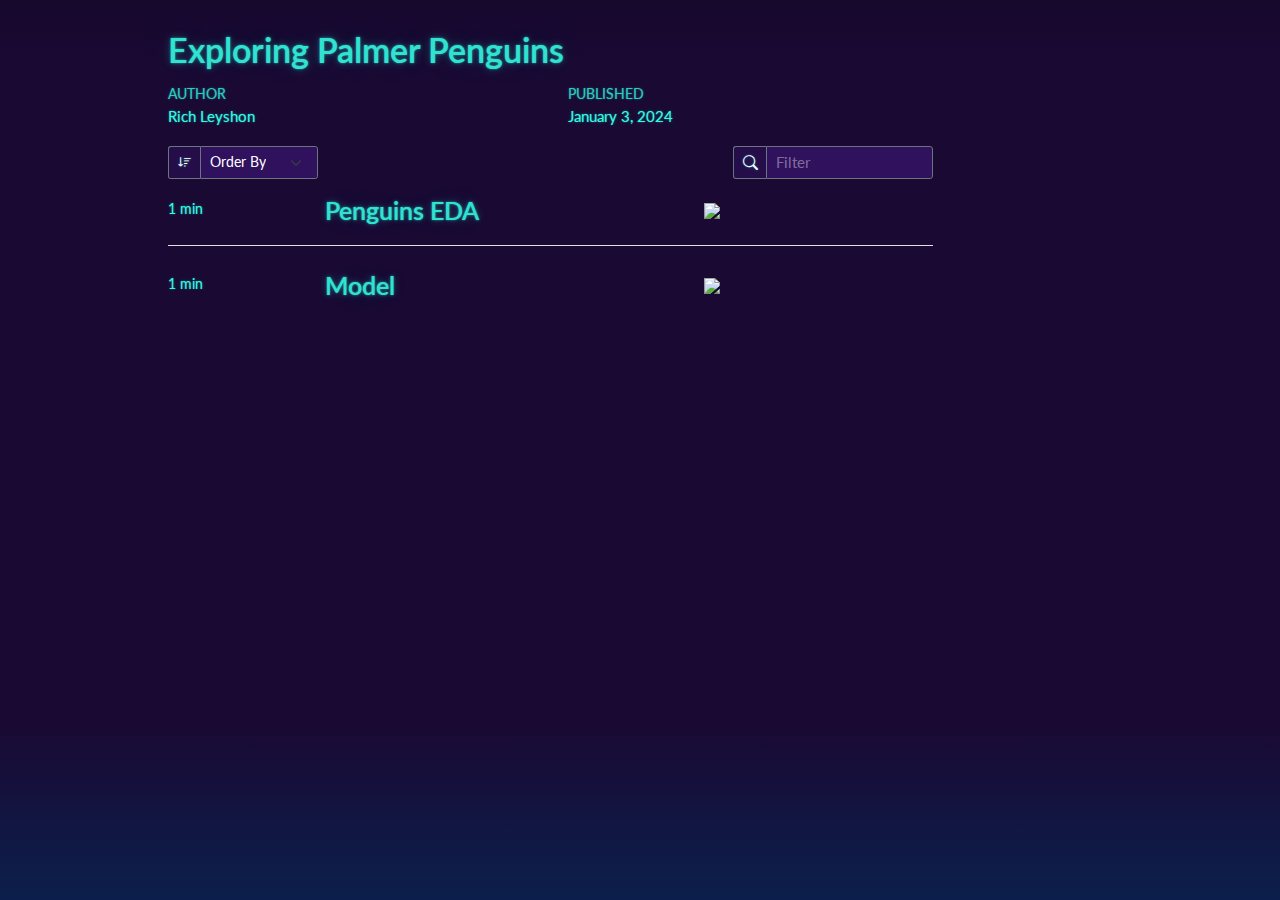
==== docs/index.html @ 8724c199 "feat: Save model with vetiver" ====
<!DOCTYPE html>
<html xmlns="http://www.w3.org/1999/xhtml" lang="en" xml:lang="en"><head>

<meta charset="utf-8">
<meta name="generator" content="quarto-1.3.450">

<meta name="viewport" content="width=device-width, initial-scale=1.0, user-scalable=yes">

<meta name="author" content="Rich Leyshon">
<meta name="dcterms.date" content="2024-01-03">

<title>Exploring Palmer Penguins</title>
<style>
code{white-space: pre-wrap;}
span.smallcaps{font-variant: small-caps;}
div.columns{display: flex; gap: min(4vw, 1.5em);}
div.column{flex: auto; overflow-x: auto;}
div.hanging-indent{margin-left: 1.5em; text-indent: -1.5em;}
ul.task-list{list-style: none;}
ul.task-list li input[type="checkbox"] {
  width: 0.8em;
  margin: 0 0.8em 0.2em -1em; /* quarto-specific, see https://github.com/quarto-dev/quarto-cli/issues/4556 */ 
  vertical-align: middle;
}
</style>


<script src="site_libs/quarto-nav/quarto-nav.js"></script>
<link href=".//./www/favicon.ico" rel="icon">
<script src="site_libs/quarto-listing/list.min.js"></script>
<script src="site_libs/quarto-listing/quarto-listing.js"></script>
<script src="site_libs/clipboard/clipboard.min.js"></script>
<script src="site_libs/quarto-html/quarto.js"></script>
<script src="site_libs/quarto-html/popper.min.js"></script>
<script src="site_libs/quarto-html/tippy.umd.min.js"></script>
<script src="site_libs/quarto-html/anchor.min.js"></script>
<link href="site_libs/quarto-html/tippy.css" rel="stylesheet">
<link href="site_libs/quarto-html/quarto-syntax-highlighting-dark.css" rel="stylesheet" id="quarto-text-highlighting-styles">
<script src="site_libs/bootstrap/bootstrap.min.js"></script>
<link href="site_libs/bootstrap/bootstrap-icons.css" rel="stylesheet">
<link href="site_libs/bootstrap/bootstrap.min.css" rel="stylesheet" id="quarto-bootstrap" data-mode="dark">
<script id="quarto-search-options" type="application/json">{
  "language": {
    "search-no-results-text": "No results",
    "search-matching-documents-text": "matching documents",
    "search-copy-link-title": "Copy link to search",
    "search-hide-matches-text": "Hide additional matches",
    "search-more-match-text": "more match in this document",
    "search-more-matches-text": "more matches in this document",
    "search-clear-button-title": "Clear",
    "search-detached-cancel-button-title": "Cancel",
    "search-submit-button-title": "Submit",
    "search-label": "Search"
  }
}</script>
<script>

  window.document.addEventListener("DOMContentLoaded", function (_event) {
    const listingTargetEl = window.document.querySelector('#listing-main-listing .list');
    if (!listingTargetEl) {
      // No listing discovered, do not attach.
      return; 
    }

    const options = {
      valueNames: ['listing-image','listing-date','listing-title','listing-author','listing-reading-time','listing-description','listing-categories',{ data: ['index'] },{ data: ['categories'] }],
      
      searchColumns: ["listing-title","listing-author","listing-image","listing-description"],
    };

    window['quarto-listings'] = window['quarto-listings'] || {};
    window['quarto-listings']['listing-main-listing'] = new List('listing-main-listing', options);

    if (window['quarto-listing-loaded']) {
      window['quarto-listing-loaded']();
    }
  });

  window.addEventListener('hashchange',() => {
    if (window['quarto-listing-loaded']) {
      window['quarto-listing-loaded']();
    }
  })
  </script>
<script async="" src="https://pagead2.googlesyndication.com/pagead/js/adsbygoogle.js?client=ca-pub-6658778373981809" crossorigin="anonymous"></script>

  <script src="https://polyfill.io/v3/polyfill.min.js?features=es6"></script>
  <script src="https://cdn.jsdelivr.net/npm/mathjax@3/es5/tex-chtml-full.js" type="text/javascript"></script>

<link rel="stylesheet" href="./www/styles.css">
</head>

<body>

<div id="quarto-search-results"></div>
<!-- content -->
<div id="quarto-content" class="quarto-container page-columns page-rows-contents page-layout-article">
<!-- sidebar -->
<!-- margin-sidebar -->
    <div id="quarto-margin-sidebar" class="sidebar margin-sidebar">
        
    </div>
<!-- main -->
<main class="content" id="quarto-document-content">

<header id="title-block-header" class="quarto-title-block default">
<div class="quarto-title">
<h1 class="title">Exploring Palmer Penguins</h1>
</div>



<div class="quarto-title-meta">

    <div>
    <div class="quarto-title-meta-heading">Author</div>
    <div class="quarto-title-meta-contents">
             <p>Rich Leyshon </p>
          </div>
  </div>
    
    <div>
    <div class="quarto-title-meta-heading">Published</div>
    <div class="quarto-title-meta-contents">
      <p class="date">January 3, 2024</p>
    </div>
  </div>
  
    
  </div>
  

</header>

<div id="listing-main-listing" class="quarto-listing quarto-listing-container-default">
<div class="listing-actions-group">
   <div class="input-group input-group-sm quarto-listing-sort">
     <span class="input-group-text"><i class="bi bi-sort-down"></i></span>
     <select id="listing-main-listing-sort" class="form-select" aria-label="Order By" onchange="window['quarto-listings']['listing-main-listing'].sort(this.options[this.selectedIndex].value, { order: this.options[this.selectedIndex].getAttribute('data-direction')})">
       <option value="" disabled="" selected="" hidden="">Order By</option>
       <option value="index" data-direction="asc">Default</option>
         <option value="listing-title" data-direction="asc">
          Title
        </option>
     </select>
  </div>
    <div class="input-group input-group-sm quarto-listing-filter">
      <span class="input-group-text"><i class="bi bi-search"></i></span>
      <input type="text" class="search form-control" placeholder="Filter">
    </div>
</div>
<div class="list quarto-listing-default">
<div class="quarto-post image-right" data-index="0" data-listing-file-modified-sort="1704178704993" data-listing-reading-time-sort="1">
<div class="thumbnail">
<p><a href="./eda.html"> <img src="https://allisonhorst.github.io/palmerpenguins/reference/figures/lter_penguins.png" class="thumbnail-image"> </a></p>
</div>
<div class="body">
<a href="./eda.html">
<h3 class="no-anchor listing-title">
Penguins EDA
</h3>
<div class="listing-subtitle">

</div>
<div class="listing-description">

</div>
</a>
</div>
<div class="metadata">
<a href="./eda.html">
<div class="listing-reading-time">
1 min
</div>
</a>
</div>
</div>
<div class="quarto-post image-right" data-index="1" data-listing-file-modified-sort="1704270605842" data-listing-reading-time-sort="1">
<div class="thumbnail">
<p><a href="./model.html"> <img src="https://allisonhorst.github.io/palmerpenguins/reference/figures/lter_penguins.png" class="thumbnail-image"> </a></p>
</div>
<div class="body">
<a href="./model.html">
<h3 class="no-anchor listing-title">
Model
</h3>
<div class="listing-subtitle">

</div>
<div class="listing-description">

</div>
</a>
</div>
<div class="metadata">
<a href="./model.html">
<div class="listing-reading-time">
1 min
</div>
</a>
</div>
</div>
</div>
<div class="listing-no-matching d-none">
No matching items
</div>
</div>




</main> <!-- /main -->
<script id="quarto-html-after-body" type="application/javascript">
window.document.addEventListener("DOMContentLoaded", function (event) {
  const toggleBodyColorMode = (bsSheetEl) => {
    const mode = bsSheetEl.getAttribute("data-mode");
    const bodyEl = window.document.querySelector("body");
    if (mode === "dark") {
      bodyEl.classList.add("quarto-dark");
      bodyEl.classList.remove("quarto-light");
    } else {
      bodyEl.classList.add("quarto-light");
      bodyEl.classList.remove("quarto-dark");
    }
  }
  const toggleBodyColorPrimary = () => {
    const bsSheetEl = window.document.querySelector("link#quarto-bootstrap");
    if (bsSheetEl) {
      toggleBodyColorMode(bsSheetEl);
    }
  }
  toggleBodyColorPrimary();  
  const icon = "";
  const anchorJS = new window.AnchorJS();
  anchorJS.options = {
    placement: 'right',
    icon: icon
  };
  anchorJS.add('.anchored');
  const isCodeAnnotation = (el) => {
    for (const clz of el.classList) {
      if (clz.startsWith('code-annotation-')) {                     
        return true;
      }
    }
    return false;
  }
  const clipboard = new window.ClipboardJS('.code-copy-button', {
    text: function(trigger) {
      const codeEl = trigger.previousElementSibling.cloneNode(true);
      for (const childEl of codeEl.children) {
        if (isCodeAnnotation(childEl)) {
          childEl.remove();
        }
      }
      return codeEl.innerText;
    }
  });
  clipboard.on('success', function(e) {
    // button target
    const button = e.trigger;
    // don't keep focus
    button.blur();
    // flash "checked"
    button.classList.add('code-copy-button-checked');
    var currentTitle = button.getAttribute("title");
    button.setAttribute("title", "Copied!");
    let tooltip;
    if (window.bootstrap) {
      button.setAttribute("data-bs-toggle", "tooltip");
      button.setAttribute("data-bs-placement", "left");
      button.setAttribute("data-bs-title", "Copied!");
      tooltip = new bootstrap.Tooltip(button, 
        { trigger: "manual", 
          customClass: "code-copy-button-tooltip",
          offset: [0, -8]});
      tooltip.show();    
    }
    setTimeout(function() {
      if (tooltip) {
        tooltip.hide();
        button.removeAttribute("data-bs-title");
        button.removeAttribute("data-bs-toggle");
        button.removeAttribute("data-bs-placement");
      }
      button.setAttribute("title", currentTitle);
      button.classList.remove('code-copy-button-checked');
    }, 1000);
    // clear code selection
    e.clearSelection();
  });
  function tippyHover(el, contentFn) {
    const config = {
      allowHTML: true,
      content: contentFn,
      maxWidth: 500,
      delay: 100,
      arrow: false,
      appendTo: function(el) {
          return el.parentElement;
      },
      interactive: true,
      interactiveBorder: 10,
      theme: 'quarto',
      placement: 'bottom-start'
    };
    window.tippy(el, config); 
  }
  const noterefs = window.document.querySelectorAll('a[role="doc-noteref"]');
  for (var i=0; i<noterefs.length; i++) {
    const ref = noterefs[i];
    tippyHover(ref, function() {
      // use id or data attribute instead here
      let href = ref.getAttribute('data-footnote-href') || ref.getAttribute('href');
      try { href = new URL(href).hash; } catch {}
      const id = href.replace(/^#\/?/, "");
      const note = window.document.getElementById(id);
      return note.innerHTML;
    });
  }
      let selectedAnnoteEl;
      const selectorForAnnotation = ( cell, annotation) => {
        let cellAttr = 'data-code-cell="' + cell + '"';
        let lineAttr = 'data-code-annotation="' +  annotation + '"';
        const selector = 'span[' + cellAttr + '][' + lineAttr + ']';
        return selector;
      }
      const selectCodeLines = (annoteEl) => {
        const doc = window.document;
        const targetCell = annoteEl.getAttribute("data-target-cell");
        const targetAnnotation = annoteEl.getAttribute("data-target-annotation");
        const annoteSpan = window.document.querySelector(selectorForAnnotation(targetCell, targetAnnotation));
        const lines = annoteSpan.getAttribute("data-code-lines").split(",");
        const lineIds = lines.map((line) => {
          return targetCell + "-" + line;
        })
        let top = null;
        let height = null;
        let parent = null;
        if (lineIds.length > 0) {
            //compute the position of the single el (top and bottom and make a div)
            const el = window.document.getElementById(lineIds[0]);
            top = el.offsetTop;
            height = el.offsetHeight;
            parent = el.parentElement.parentElement;
          if (lineIds.length > 1) {
            const lastEl = window.document.getElementById(lineIds[lineIds.length - 1]);
            const bottom = lastEl.offsetTop + lastEl.offsetHeight;
            height = bottom - top;
          }
          if (top !== null && height !== null && parent !== null) {
            // cook up a div (if necessary) and position it 
            let div = window.document.getElementById("code-annotation-line-highlight");
            if (div === null) {
              div = window.document.createElement("div");
              div.setAttribute("id", "code-annotation-line-highlight");
              div.style.position = 'absolute';
              parent.appendChild(div);
            }
            div.style.top = top - 2 + "px";
            div.style.height = height + 4 + "px";
            let gutterDiv = window.document.getElementById("code-annotation-line-highlight-gutter");
            if (gutterDiv === null) {
              gutterDiv = window.document.createElement("div");
              gutterDiv.setAttribute("id", "code-annotation-line-highlight-gutter");
              gutterDiv.style.position = 'absolute';
              const codeCell = window.document.getElementById(targetCell);
              const gutter = codeCell.querySelector('.code-annotation-gutter');
              gutter.appendChild(gutterDiv);
            }
            gutterDiv.style.top = top - 2 + "px";
            gutterDiv.style.height = height + 4 + "px";
          }
          selectedAnnoteEl = annoteEl;
        }
      };
      const unselectCodeLines = () => {
        const elementsIds = ["code-annotation-line-highlight", "code-annotation-line-highlight-gutter"];
        elementsIds.forEach((elId) => {
          const div = window.document.getElementById(elId);
          if (div) {
            div.remove();
          }
        });
        selectedAnnoteEl = undefined;
      };
      // Attach click handler to the DT
      const annoteDls = window.document.querySelectorAll('dt[data-target-cell]');
      for (const annoteDlNode of annoteDls) {
        annoteDlNode.addEventListener('click', (event) => {
          const clickedEl = event.target;
          if (clickedEl !== selectedAnnoteEl) {
            unselectCodeLines();
            const activeEl = window.document.querySelector('dt[data-target-cell].code-annotation-active');
            if (activeEl) {
              activeEl.classList.remove('code-annotation-active');
            }
            selectCodeLines(clickedEl);
            clickedEl.classList.add('code-annotation-active');
          } else {
            // Unselect the line
            unselectCodeLines();
            clickedEl.classList.remove('code-annotation-active');
          }
        });
      }
  const findCites = (el) => {
    const parentEl = el.parentElement;
    if (parentEl) {
      const cites = parentEl.dataset.cites;
      if (cites) {
        return {
          el,
          cites: cites.split(' ')
        };
      } else {
        return findCites(el.parentElement)
      }
    } else {
      return undefined;
    }
  };
  var bibliorefs = window.document.querySelectorAll('a[role="doc-biblioref"]');
  for (var i=0; i<bibliorefs.length; i++) {
    const ref = bibliorefs[i];
    const citeInfo = findCites(ref);
    if (citeInfo) {
      tippyHover(citeInfo.el, function() {
        var popup = window.document.createElement('div');
        citeInfo.cites.forEach(function(cite) {
          var citeDiv = window.document.createElement('div');
          citeDiv.classList.add('hanging-indent');
          citeDiv.classList.add('csl-entry');
          var biblioDiv = window.document.getElementById('ref-' + cite);
          if (biblioDiv) {
            citeDiv.innerHTML = biblioDiv.innerHTML;
          }
          popup.appendChild(citeDiv);
        });
        return popup.innerHTML;
      });
    }
  }
});
</script>
</div> <!-- /content -->



</body></html>
---- docs/site_libs/quarto-html/tippy.css ----
.tippy-box[data-animation=fade][data-state=hidden]{opacity:0}[data-tippy-root]{max-width:calc(100vw - 10px)}.tippy-box{position:relative;background-color:#333;color:#fff;border-radius:4px;font-size:14px;line-height:1.4;white-space:normal;outline:0;transition-property:transform,visibility,opacity}.tippy-box[data-placement^=top]>.tippy-arrow{bottom:0}.tippy-box[data-placement^=top]>.tippy-arrow:before{bottom:-7px;left:0;border-width:8px 8px 0;border-top-color:initial;transform-origin:center top}.tippy-box[data-placement^=bottom]>.tippy-arrow{top:0}.tippy-box[data-placement^=bottom]>.tippy-arrow:before{top:-7px;left:0;border-width:0 8px 8px;border-bottom-color:initial;transform-origin:center bottom}.tippy-box[data-placement^=left]>.tippy-arrow{right:0}.tippy-box[data-placement^=left]>.tippy-arrow:before{border-width:8px 0 8px 8px;border-left-color:initial;right:-7px;transform-origin:center left}.tippy-box[data-placement^=right]>.tippy-arrow{left:0}.tippy-box[data-placement^=right]>.tippy-arrow:before{left:-7px;border-width:8px 8px 8px 0;border-right-color:initial;transform-origin:center right}.tippy-box[data-inertia][data-state=visible]{transition-timing-function:cubic-bezier(.54,1.5,.38,1.11)}.tippy-arrow{width:16px;height:16px;color:#333}.tippy-arrow:before{content:"";position:absolute;border-color:transparent;border-style:solid}.tippy-content{position:relative;padding:5px 9px;z-index:1}
---- docs/site_libs/quarto-html/quarto-syntax-highlighting-dark.css ----
/* quarto syntax highlight colors */
:root {
  --quarto-hl-al-color: #f07178;
  --quarto-hl-an-color: #d4d0ab;
  --quarto-hl-at-color: #00e0e0;
  --quarto-hl-bn-color: #d4d0ab;
  --quarto-hl-bu-color: #abe338;
  --quarto-hl-ch-color: #abe338;
  --quarto-hl-co-color: #f8f8f2;
  --quarto-hl-cv-color: #ffd700;
  --quarto-hl-cn-color: #ffd700;
  --quarto-hl-cf-color: #ffa07a;
  --quarto-hl-dt-color: #ffa07a;
  --quarto-hl-dv-color: #d4d0ab;
  --quarto-hl-do-color: #f8f8f2;
  --quarto-hl-er-color: #f07178;
  --quarto-hl-ex-color: #00e0e0;
  --quarto-hl-fl-color: #d4d0ab;
  --quarto-hl-fu-color: #ffa07a;
  --quarto-hl-im-color: #abe338;
  --quarto-hl-in-color: #d4d0ab;
  --quarto-hl-kw-color: #ffa07a;
  --quarto-hl-op-color: #ffa07a;
  --quarto-hl-ot-color: #00e0e0;
  --quarto-hl-pp-color: #dcc6e0;
  --quarto-hl-re-color: #00e0e0;
  --quarto-hl-sc-color: #abe338;
  --quarto-hl-ss-color: #abe338;
  --quarto-hl-st-color: #abe338;
  --quarto-hl-va-color: #00e0e0;
  --quarto-hl-vs-color: #abe338;
  --quarto-hl-wa-color: #dcc6e0;
}

/* other quarto variables */
:root {
  --quarto-font-monospace: SFMono-Regular, Menlo, Monaco, Consolas, "Liberation Mono", "Courier New", monospace;
}

code span.al {
  background-color: #2a0f15;
  font-weight: bold;
  color: #f07178;
}

code span.an {
  color: #d4d0ab;
}

code span.at {
  color: #00e0e0;
}

code span.bn {
  color: #d4d0ab;
}

code span.bu {
  color: #abe338;
}

code span.ch {
  color: #abe338;
}

code span.co {
  font-style: italic;
  color: #f8f8f2;
}

code span.cv {
  color: #ffd700;
}

code span.cn {
  color: #ffd700;
}

code span.cf {
  font-weight: bold;
  color: #ffa07a;
}

code span.dt {
  color: #ffa07a;
}

code span.dv {
  color: #d4d0ab;
}

code span.do {
  color: #f8f8f2;
}

code span.er {
  color: #f07178;
  text-decoration: underline;
}

code span.ex {
  font-weight: bold;
  color: #00e0e0;
}

code span.fl {
  color: #d4d0ab;
}

code span.fu {
  color: #ffa07a;
}

code span.im {
  color: #abe338;
}

code span.in {
  color: #d4d0ab;
}

code span.kw {
  font-weight: bold;
  color: #ffa07a;
}

pre > code.sourceCode > span {
  color: #f8f8f2;
}

code span {
  color: #f8f8f2;
}

code.sourceCode > span {
  color: #f8f8f2;
}

div.sourceCode,
div.sourceCode pre.sourceCode {
  color: #f8f8f2;
}

code span.op {
  color: #ffa07a;
}

code span.ot {
  color: #00e0e0;
}

code span.pp {
  color: #dcc6e0;
}

code span.re {
  background-color: #f8f8f2;
  color: #00e0e0;
}

code span.sc {
  color: #abe338;
}

code span.ss {
  color: #abe338;
}

code span.st {
  color: #abe338;
}

code span.va {
  color: #00e0e0;
}

code span.vs {
  color: #abe338;
}

code span.wa {
  color: #dcc6e0;
}

.prevent-inlining {
  content: "</";
}

/*# sourceMappingURL=935a306eefa94366c21e1a970dddb765.css.map */
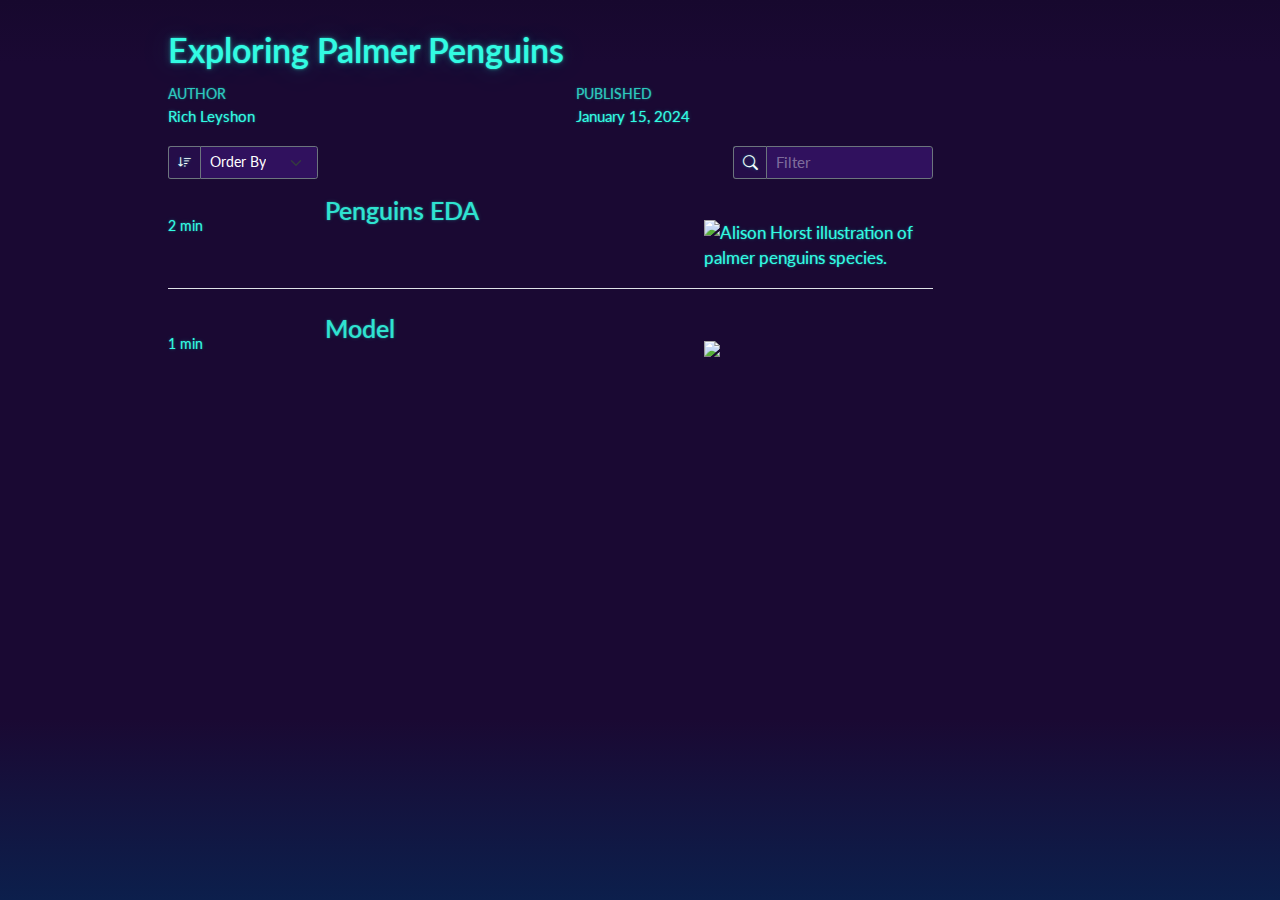
==== commit 39069486: "chore: Render site" ====
--- a/docs/index.html
+++ b/docs/index.html
@@ -2,12 +2,12 @@
 <html xmlns="http://www.w3.org/1999/xhtml" lang="en" xml:lang="en"><head>
 
 <meta charset="utf-8">
-<meta name="generator" content="quarto-1.3.450">
+<meta name="generator" content="quarto-1.4.540">
 
 <meta name="viewport" content="width=device-width, initial-scale=1.0, user-scalable=yes">
 
 <meta name="author" content="Rich Leyshon">
-<meta name="dcterms.date" content="2024-01-03">
+<meta name="dcterms.date" content="2024-01-15">
 
 <title>Exploring Palmer Penguins</title>
 <style>
@@ -48,6 +48,7 @@
     "search-more-match-text": "more match in this document",
     "search-more-matches-text": "more matches in this document",
     "search-clear-button-title": "Clear",
+    "search-text-placeholder": "",
     "search-detached-cancel-button-title": "Cancel",
     "search-submit-button-title": "Submit",
     "search-label": "Search"
@@ -63,7 +64,7 @@
     }
 
     const options = {
-      valueNames: ['listing-image','listing-date','listing-title','listing-author','listing-reading-time','listing-description','listing-categories',{ data: ['index'] },{ data: ['categories'] }],
+      valueNames: ['listing-image','listing-date','listing-title','listing-author','listing-reading-time','listing-categories',{ data: ['index'] },{ data: ['categories'] }],
       
       searchColumns: ["listing-title","listing-author","listing-image","listing-description"],
     };
@@ -86,6 +87,33 @@
 
   <script src="https://polyfill.io/v3/polyfill.min.js?features=es6"></script>
   <script src="https://cdn.jsdelivr.net/npm/mathjax@3/es5/tex-chtml-full.js" type="text/javascript"></script>
+
+<script type="text/javascript">
+const typesetMath = (el) => {
+  if (window.MathJax) {
+    // MathJax Typeset
+    window.MathJax.typeset([el]);
+  } else if (window.katex) {
+    // KaTeX Render
+    var mathElements = el.getElementsByClassName("math");
+    var macros = [];
+    for (var i = 0; i < mathElements.length; i++) {
+      var texText = mathElements[i].firstChild;
+      if (mathElements[i].tagName == "SPAN") {
+        window.katex.render(texText.data, mathElements[i], {
+          displayMode: mathElements[i].classList.contains('display'),
+          throwOnError: false,
+          macros: macros,
+          fleqn: false
+        });
+      }
+    }
+  }
+}
+window.Quarto = {
+  typesetMath
+};
+</script>
 
 <link rel="stylesheet" href="./www/styles.css">
 </head>
@@ -122,7 +150,7 @@
     <div>
     <div class="quarto-title-meta-heading">Published</div>
     <div class="quarto-title-meta-contents">
-      <p class="date">January 3, 2024</p>
+      <p class="date">January 15, 2024</p>
     </div>
   </div>
   
@@ -130,7 +158,9 @@
   </div>
   
 
+
 </header>
+
 
 <div id="listing-main-listing" class="quarto-listing quarto-listing-container-default">
 <div class="listing-actions-group">
@@ -150,50 +180,44 @@
     </div>
 </div>
 <div class="list quarto-listing-default">
-<div class="quarto-post image-right" data-index="0" data-listing-file-modified-sort="1704178704993" data-listing-reading-time-sort="1">
+<div class="quarto-post image-right" data-index="0" data-listing-file-modified-sort="1705305694936" data-listing-reading-time-sort="2" data-listing-word-count-sort="285">
 <div class="thumbnail">
-<p><a href="./eda.html"> <img src="https://allisonhorst.github.io/palmerpenguins/reference/figures/lter_penguins.png" class="thumbnail-image"> </a></p>
+<p><a href="./eda.html" class="no-external"></a></p><a href="./eda.html" class="no-external">
+<p><img src="https://allisonhorst.github.io/palmerpenguins/reference/figures/lter_penguins.png" class="thumbnail-image" alt="Alison Horst illustration of palmer penguins species."></p>
+</a><p><a href="./eda.html" class="no-external"></a></p>
 </div>
 <div class="body">
-<a href="./eda.html">
 <h3 class="no-anchor listing-title">
-Penguins EDA
+<a href="./eda.html" class="no-external">Penguins EDA</a>
 </h3>
 <div class="listing-subtitle">
-
-</div>
-<div class="listing-description">
-
+<a href="./eda.html" class="no-external"></a>
+</div>
+</div>
+<div class="metadata">
+<p><a href="./eda.html" class="no-external"></a></p><a href="./eda.html" class="no-external">
+<div class="listing-reading-time">
+2 min
 </div>
 </a>
 </div>
-<div class="metadata">
-<a href="./eda.html">
-<div class="listing-reading-time">
-1 min
-</div>
-</a>
-</div>
-</div>
-<div class="quarto-post image-right" data-index="1" data-listing-file-modified-sort="1704270605842" data-listing-reading-time-sort="1">
+</div>
+<div class="quarto-post image-right" data-index="1" data-listing-file-modified-sort="1704274383553" data-listing-reading-time-sort="1" data-listing-word-count-sort="89">
 <div class="thumbnail">
-<p><a href="./model.html"> <img src="https://allisonhorst.github.io/palmerpenguins/reference/figures/lter_penguins.png" class="thumbnail-image"> </a></p>
+<p><a href="./model.html" class="no-external"></a></p><a href="./model.html" class="no-external">
+<p class="card-img-top"><img src="https://allisonhorst.github.io/palmerpenguins/reference/figures/lter_penguins.png"  class="thumbnail-image card-img"/></p>
+</a><p><a href="./model.html" class="no-external"></a></p>
 </div>
 <div class="body">
-<a href="./model.html">
 <h3 class="no-anchor listing-title">
-Model
+<a href="./model.html" class="no-external">Model</a>
 </h3>
 <div class="listing-subtitle">
-
-</div>
-<div class="listing-description">
-
-</div>
-</a>
+<a href="./model.html" class="no-external"></a>
+</div>
 </div>
 <div class="metadata">
-<a href="./model.html">
+<p><a href="./model.html" class="no-external"></a></p><a href="./model.html" class="no-external">
 <div class="listing-reading-time">
 1 min
 </div>
@@ -289,10 +313,9 @@
     // clear code selection
     e.clearSelection();
   });
-  function tippyHover(el, contentFn) {
+  function tippyHover(el, contentFn, onTriggerFn, onUntriggerFn) {
     const config = {
       allowHTML: true,
-      content: contentFn,
       maxWidth: 500,
       delay: 100,
       arrow: false,
@@ -302,8 +325,17 @@
       interactive: true,
       interactiveBorder: 10,
       theme: 'quarto',
-      placement: 'bottom-start'
+      placement: 'bottom-start',
     };
+    if (contentFn) {
+      config.content = contentFn;
+    }
+    if (onTriggerFn) {
+      config.onTrigger = onTriggerFn;
+    }
+    if (onUntriggerFn) {
+      config.onUntrigger = onUntriggerFn;
+    }
     window.tippy(el, config); 
   }
   const noterefs = window.document.querySelectorAll('a[role="doc-noteref"]');
@@ -316,6 +348,120 @@
       const id = href.replace(/^#\/?/, "");
       const note = window.document.getElementById(id);
       return note.innerHTML;
+    });
+  }
+  const xrefs = window.document.querySelectorAll('a.quarto-xref');
+  const processXRef = (id, note) => {
+    // Strip column container classes
+    const stripColumnClz = (el) => {
+      el.classList.remove("page-full", "page-columns");
+      if (el.children) {
+        for (const child of el.children) {
+          stripColumnClz(child);
+        }
+      }
+    }
+    stripColumnClz(note)
+    if (id === null || id.startsWith('sec-')) {
+      // Special case sections, only their first couple elements
+      const container = document.createElement("div");
+      if (note.children && note.children.length > 2) {
+        container.appendChild(note.children[0].cloneNode(true));
+        for (let i = 1; i < note.children.length; i++) {
+          const child = note.children[i];
+          if (child.tagName === "P" && child.innerText === "") {
+            continue;
+          } else {
+            container.appendChild(child.cloneNode(true));
+            break;
+          }
+        }
+        if (window.Quarto?.typesetMath) {
+          window.Quarto.typesetMath(container);
+        }
+        return container.innerHTML
+      } else {
+        if (window.Quarto?.typesetMath) {
+          window.Quarto.typesetMath(note);
+        }
+        return note.innerHTML;
+      }
+    } else {
+      // Remove any anchor links if they are present
+      const anchorLink = note.querySelector('a.anchorjs-link');
+      if (anchorLink) {
+        anchorLink.remove();
+      }
+      if (window.Quarto?.typesetMath) {
+        window.Quarto.typesetMath(note);
+      }
+      return note.innerHTML;
+    }
+  }
+  for (var i=0; i<xrefs.length; i++) {
+    const xref = xrefs[i];
+    tippyHover(xref, undefined, function(instance) {
+      instance.disable();
+      let url = xref.getAttribute('href');
+      let hash = undefined; 
+      if (url.startsWith('#')) {
+        hash = url;
+      } else {
+        try { hash = new URL(url).hash; } catch {}
+      }
+      if (hash) {
+        const id = hash.replace(/^#\/?/, "");
+        const note = window.document.getElementById(id);
+        if (note !== null) {
+          try {
+            const html = processXRef(id, note.cloneNode(true));
+            instance.setContent(html);
+          } finally {
+            instance.enable();
+            instance.show();
+          }
+        } else {
+          // See if we can fetch this
+          fetch(url.split('#')[0])
+          .then(res => res.text())
+          .then(html => {
+            const parser = new DOMParser();
+            const htmlDoc = parser.parseFromString(html, "text/html");
+            const note = htmlDoc.getElementById(id);
+            if (note !== null) {
+              const html = processXRef(id, note);
+              instance.setContent(html);
+            } 
+          }).finally(() => {
+            instance.enable();
+            instance.show();
+          });
+        }
+      } else {
+        // See if we can fetch a full url (with no hash to target)
+        // This is a special case and we should probably do some content thinning / targeting
+        fetch(url)
+        .then(res => res.text())
+        .then(html => {
+          const parser = new DOMParser();
+          const htmlDoc = parser.parseFromString(html, "text/html");
+          const note = htmlDoc.querySelector('main.content');
+          if (note !== null) {
+            // This should only happen for chapter cross references
+            // (since there is no id in the URL)
+            // remove the first header
+            if (note.children.length > 0 && note.children[0].tagName === "HEADER") {
+              note.children[0].remove();
+            }
+            const html = processXRef(null, note);
+            instance.setContent(html);
+          } 
+        }).finally(() => {
+          instance.enable();
+          instance.show();
+        });
+      }
+    }, function(instance) {
     });
   }
       let selectedAnnoteEl;
@@ -359,6 +505,7 @@
             }
             div.style.top = top - 2 + "px";
             div.style.height = height + 4 + "px";
+            div.style.left = 0;
             let gutterDiv = window.document.getElementById("code-annotation-line-highlight-gutter");
             if (gutterDiv === null) {
               gutterDiv = window.document.createElement("div");
@@ -384,6 +531,32 @@
         });
         selectedAnnoteEl = undefined;
       };
+        // Handle positioning of the toggle
+    window.addEventListener(
+      "resize",
+      throttle(() => {
+        elRect = undefined;
+        if (selectedAnnoteEl) {
+          selectCodeLines(selectedAnnoteEl);
+        }
+      }, 10)
+    );
+    function throttle(fn, ms) {
+    let throttle = false;
+    let timer;
+      return (...args) => {
+        if(!throttle) { // first call gets through
+            fn.apply(this, args);
+            throttle = true;
+        } else { // all the others get throttled
+            if(timer) clearTimeout(timer); // cancel #2
+            timer = setTimeout(() => {
+              fn.apply(this, args);
+              timer = throttle = false;
+            }, ms);
+        }
+      };
+    }
       // Attach click handler to the DT
       const annoteDls = window.document.querySelectorAll('dt[data-target-cell]');
       for (const annoteDlNode of annoteDls) {
@@ -447,4 +620,5 @@
 
 
 
+
 </body></html>